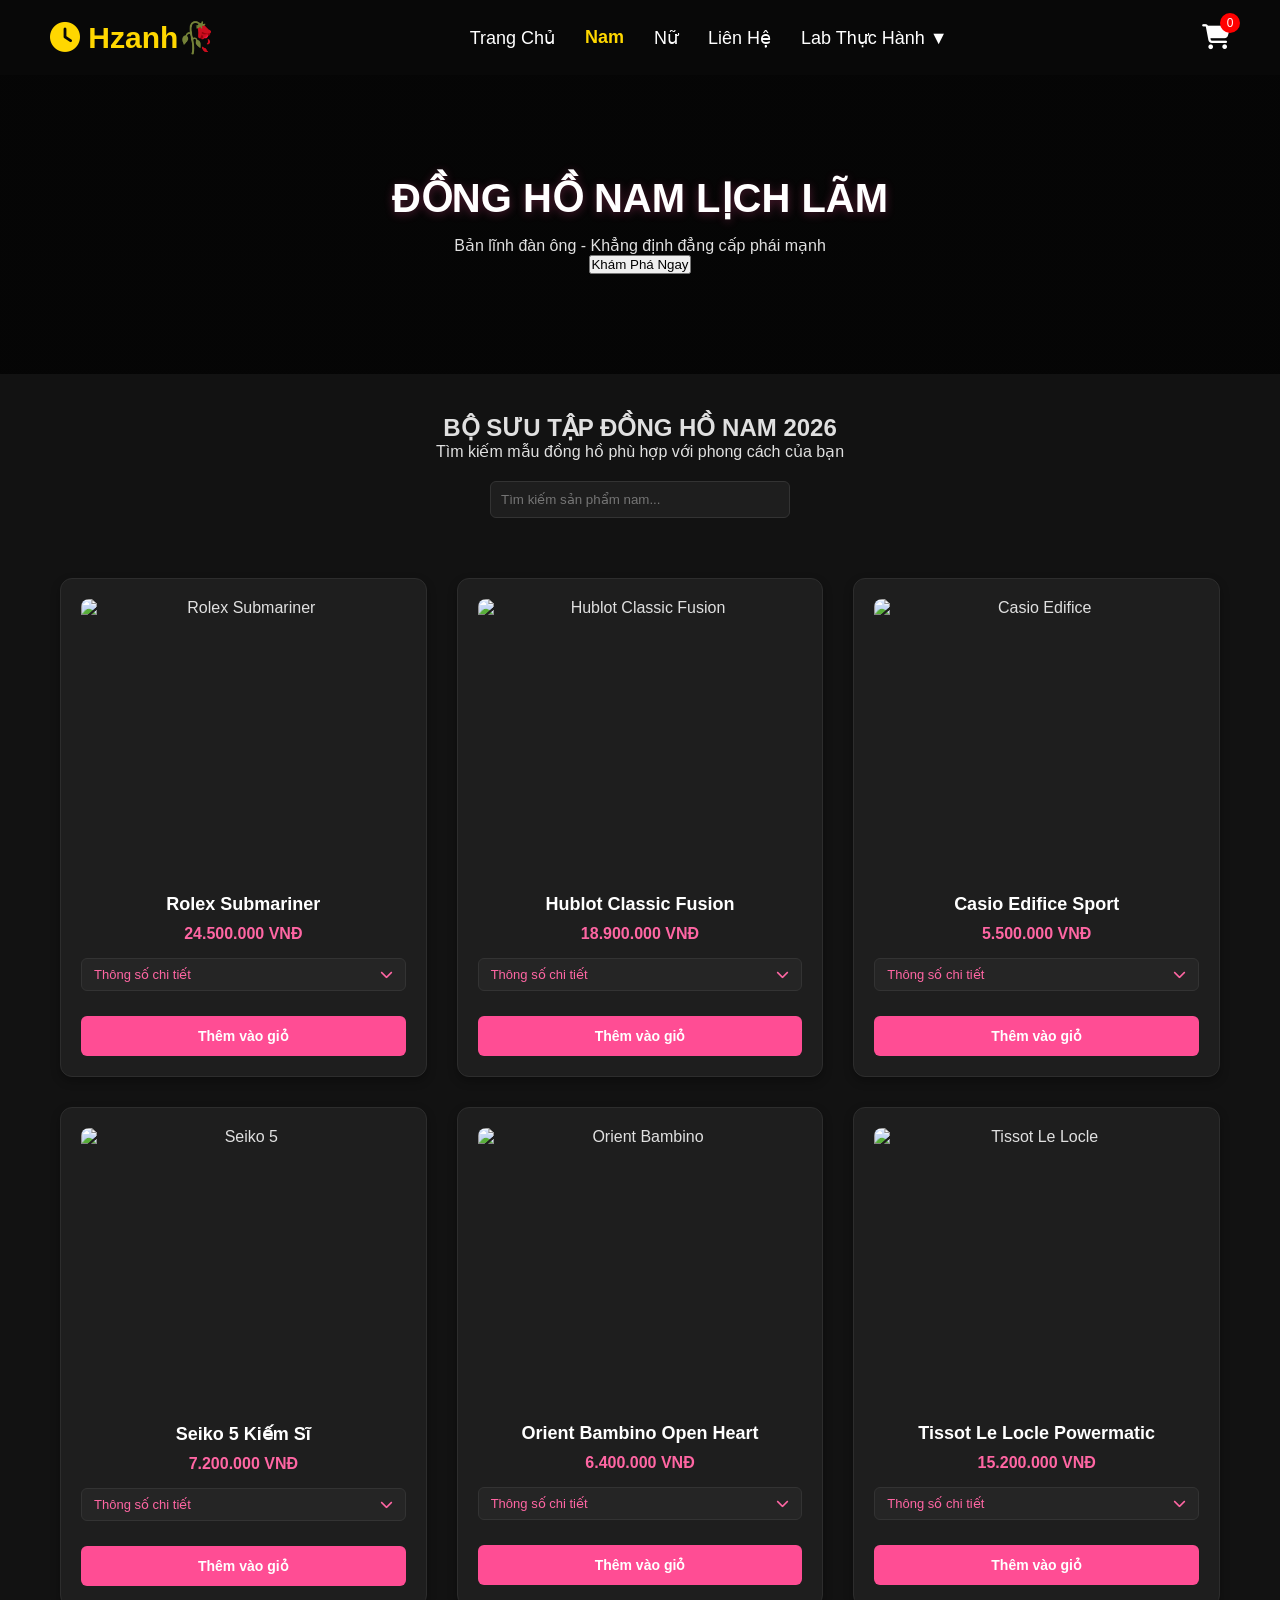
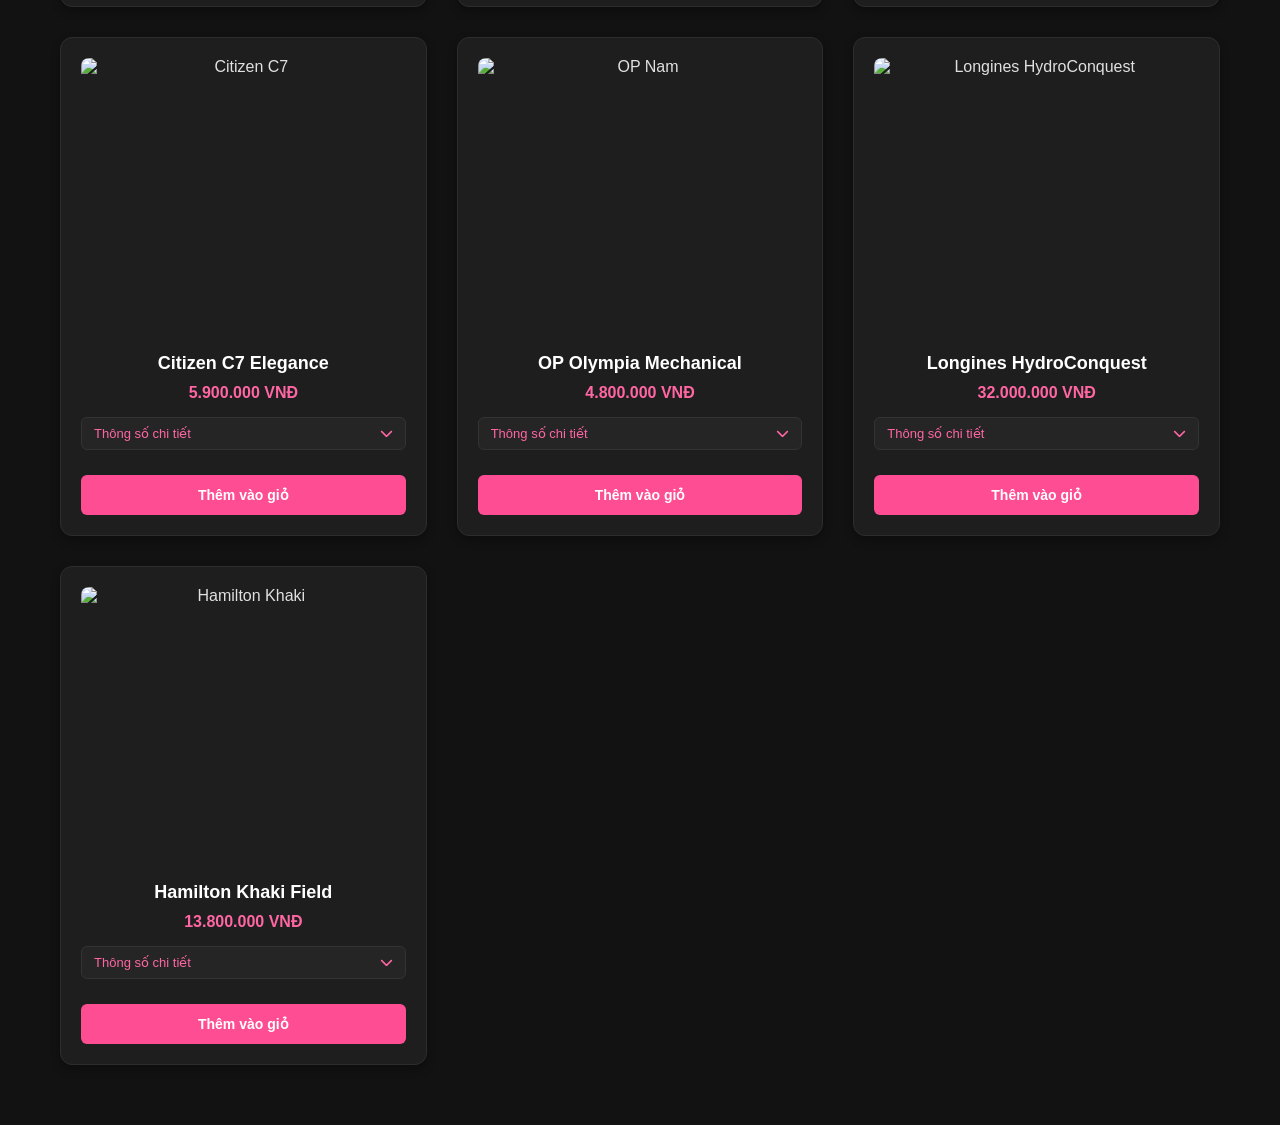
==== nam.html @ 160dbbc7 "Add files via upload" ====
<!DOCTYPE html>
<html lang="vi">

<head>
    <meta charset="UTF-8">
    <meta name="viewport" content="width=device-width, initial-scale=1.0">
    <title>Đồng Hồ Nam - Hzanh🥀</title>

    <link rel="stylesheet" href="style.css">
    <link rel="stylesheet" href="https://cdnjs.cloudflare.com/ajax/libs/font-awesome/6.5.1/css/all.min.css">
</head>

<body>

    <header>
        <div class="logo">
            <i class="fa-solid fa-clock"></i>
            Hzanh🥀
        </div>

        <nav>
            <a href="index.html">Trang Chủ</a>
            <a href="nam.html" style="color: gold; font-weight: bold;">Nam</a>
            <a href="nu.html">Nữ</a>
            <a href="#">Liên Hệ</a>

            <div class="dropdown">
                <a href="#">Lab Thực Hành ▼</a>
                <div class="dropdown-content">
                    <a href="#">Lab 1</a>
                    <a href="#">Lab 2</a>
                    <a href="#">Lab 3</a>
                    <a href="#">Lab 4</a>
                    <a href="#">Lab 5</a>
                </div>
            </div>
        </nav>

        <div class="cart">
            <i class="fa-solid fa-cart-shopping"></i>
            <span id="cart-count">0</span>
        </div>
    </header>

    <section class="banner" style="background-image: linear-gradient(rgba(0,0,0,0.7), rgba(0,0,0,0.7)), url('images/banner-nam.jpg') !important;">
        <div class="banner-content">
            <h1>ĐỒNG HỒ NAM LỊCH LÃM</h1>
            <p>Bản lĩnh đàn ông - Khẳng định đẳng cấp phái mạnh</p>
            <button id="buy-now">Khám Phá Ngay</button>
        </div>
    </section>

    <section class="sale" style="text-align: center; margin-top: 40px;">
        <h2>BỘ SƯU TẬP ĐỒNG HỒ NAM 2026</h2>
        <p>Tìm kiếm mẫu đồng hồ phù hợp với phong cách của bạn</p>
    </section>

    <section class="search-box" style="text-align: center; margin: 20px 0;">
        <input type="text" id="search" placeholder="Tìm kiếm sản phẩm nam..." style="padding: 10px; width: 300px; border-radius: 6px; border: 1px solid #333; background: #1e1e1e; color: #fff;">
    </section>

    <!-- Danh sách 10 sản phẩm đồng hồ nam với đầy đủ thông số cập nhật -->
    <section class="products" style="padding: 20px;">

        <!-- CARD 1 -->
        <div class="card">
            <img src="images/rolex-nam.jpg" alt="Rolex Submariner">
            <h3>Rolex Submariner</h3>
            <p class="price">24.500.000 VNĐ</p>
            <div class="toggle-specs-btn">
                Thông số chi tiết <i class="fa-solid fa-chevron-down"></i>
            </div>
            <div class="product-specs-dropdown">
                <p class="desc">Biểu tượng của sự mạnh mẽ, đẳng cấp và thể thao thượng lưu.</p>
                <ul>
                    <li><i class="fa-solid fa-circle-info"></i> <span>Bộ máy:</span> Automatic Thụy Sĩ (Calibre 3235)</li>
                    <li><i class="fa-solid fa-circle-info"></i> <span>Kích thước:</span> Thân mặt 41 mm - Dày 12.3 mm</li>
                    <li><i class="fa-solid fa-circle-info"></i> <span>Mặt kính:</span> Sapphire nguyên khối chống lóa</li>
                    <li><i class="fa-solid fa-circle-info"></i> <span>Chất liệu:</span> Thép siêu bền Oystersteel 904L</li>
                    <li><i class="fa-solid fa-circle-info"></i> <span>Trữ cót:</span> Tự động tích cót lên đến 70 giờ</li>
                    <li><i class="fa-solid fa-circle-info"></i> <span>Chống nước:</span> 30 ATM (Lặn sâu chuyên nghiệp)</li>
                </ul>
            </div>
            <button>Thêm vào giỏ</button>
        </div>

        <!-- CARD 2 -->
        <div class="card">
            <img src="images/hublot-nam.jpg" alt="Hublot Classic Fusion">
            <h3>Hublot Classic Fusion</h3>
            <p class="price">18.900.000 VNĐ</p>
            <div class="toggle-specs-btn">
                Thông số chi tiết <i class="fa-solid fa-chevron-down"></i>
            </div>
            <div class="product-specs-dropdown">
                <p class="desc">Sự hòa quyện hoàn hảo giữa nghệ thuật cổ điển và hiện đại.</p>
                <ul>
                    <li><i class="fa-solid fa-circle-info"></i> <span>Bộ máy:</span> HUB1110 Automatic (21 chân kính)</li>
                    <li><i class="fa-solid fa-circle-info"></i> <span>Kích thước:</span> Thân mặt 42 mm - Dày 10.4 mm</li>
                    <li><i class="fa-solid fa-circle-info"></i> <span>Mặt kính:</span> Kính Sapphire phủ lớp chống phản chiếu</li>
                    <li><i class="fa-solid fa-circle-info"></i> <span>Dây đeo:</span> Cao su tự nhiên lót da cá sấu</li>
                    <li><i class="fa-solid fa-circle-info"></i> <span>Trữ cót:</span> Năng lượng dự trữ đạt 42 giờ</li>
                    <li><i class="fa-solid fa-circle-info"></i> <span>Chống nước:</span> 5 ATM (Đi mưa, rửa tay nhẹ)</li>
                </ul>
            </div>
            <button>Thêm vào giỏ</button>
        </div>

        <!-- CARD 3 -->
        <div class="card">
            <img src="images/casio-nam.jpg" alt="Casio Edifice">
            <h3>Casio Edifice Sport</h3>
            <p class="price">5.500.000 VNĐ</p>
            <div class="toggle-specs-btn">
                Thông số chi tiết <i class="fa-solid fa-chevron-down"></i>
            </div>
            <div class="product-specs-dropdown">
                <p class="desc">Thiết kế góc cạnh thể thao lấy cảm hứng từ xe đua tốc độ.</p>
                <ul>
                    <li><i class="fa-solid fa-circle-info"></i> <span>Bộ máy:</span> Tough Solar (Pin năng lượng mặt trời)</li>
                    <li><i class="fa-solid fa-circle-info"></i> <span>Kích thước:</span> Thân mặt 43.5 mm - Dày 11.8 mm</li>
                    <li><i class="fa-solid fa-circle-info"></i> <span>Mặt kính:</span> Kính khoáng cường lực (Mineral Crystal)</li>
                    <li><i class="fa-solid fa-circle-info"></i> <span>Tính năng:</span> Kết nối Bluetooth, bấm giờ thể thao</li>
                    <li><i class="fa-solid fa-circle-info"></i> <span>Tuổi thọ pin:</span> 5 tháng sau khi sạc đầy (không tiếp xúc ánh sáng)</li>
                    <li><i class="fa-solid fa-circle-info"></i> <span>Chống nước:</span> 10 ATM (Bơi lội, tắm thoải mái)</li>
                </ul>
            </div>
            <button>Thêm vào giỏ</button>
        </div>

        <!-- CARD 4 -->
        <div class="card">
            <img src="images/seiko-nam.jpg" alt="Seiko 5">
            <h3>Seiko 5 Kiếm Sĩ</h3>
            <p class="price">7.200.000 VNĐ</p>
            <div class="toggle-specs-btn">
                Thông số chi tiết <i class="fa-solid fa-chevron-down"></i>
            </div>
            <div class="product-specs-dropdown">
                <p class="desc">Huyền thoại bền bỉ đến từ Nhật Bản, cá tính và bụi bặm.</p>
                <ul>
                    <li><i class="fa-solid fa-circle-info"></i> <span>Bộ máy:</span> Automatic Caliber 4R36 (24 chân kính)</li>
                    <li><i class="fa-solid fa-circle-info"></i> <span>Kích thước:</span> Thân mặt 42.5 mm - Dày 13.4 mm</li>
                    <li><i class="fa-solid fa-circle-info"></i> <span>Mặt kính:</span> Kính Hardlex độc quyền chống va đập tốt</li>
                    <li><i class="fa-solid fa-circle-info"></i> <span>Thiết kế:</span> Mặt đáy lộ cơ hoàn toàn, kim dạ quang siêu sáng</li>
                    <li><i class="fa-solid fa-circle-info"></i> <span>Trữ cót:</span> Khả năng trữ cót khoảng 41 giờ</li>
                    <li><i class="fa-solid fa-circle-info"></i> <span>Chống nước:</span> 10 ATM (Tắm rửa và đi bơi)</li>
                </ul>
            </div>
            <button>Thêm vào giỏ</button>
        </div>

        <!-- CARD 5 -->
        <div class="card">
            <img src="images/nam-4.jpg" alt="Orient Bambino">
            <h3>Orient Bambino Open Heart</h3>
            <p class="price">6.400.000 VNĐ</p>
            <div class="toggle-specs-btn">
                Thông số chi tiết <i class="fa-solid fa-chevron-down"></i>
            </div>
            <div class="product-specs-dropdown">
                <p class="desc">Kính cong vòm thanh lịch kết hợp ô lộ cơ Open Heart tinh tế.</p>
                <ul>
                    <li><i class="fa-solid fa-circle-info"></i> <span>Bộ máy:</span> In-house Automatic Nhật Bản (Cal.F6722)</li>
                    <li><i class="fa-solid fa-circle-info"></i> <span>Kích thước:</span> Thân mặt 40.5 mm - Dày 12 mm</li>
                    <li><i class="fa-solid fa-circle-info"></i> <span>Mặt kính:</span> Kính khoáng tinh thể cong lồi cổ điển</li>
                    <li><i class="fa-solid fa-circle-info"></i> <span>Chất liệu:</span> Dây da vân cá sấu, vỏ thép mạ PVD</li>
                    <li><i class="fa-solid fa-circle-info"></i> <span>Trữ cót:</span> Trữ năng lượng 40 giờ, có lên cót tay</li>
                    <li><i class="fa-solid fa-circle-info"></i> <span>Chống nước:</span> 3 ATM (Đi mưa lâm thâm, rửa tay)</li>
                </ul>
            </div>
            <button>Thêm vào giỏ</button>
        </div>

        <!-- CARD 6 -->
        <div class="card">
            <img src="images/nam-5.jpg" alt="Tissot Le Locle">
            <h3>Tissot Le Locle Powermatic</h3>
            <p class="price">15.200.000 VNĐ</p>
            <div class="toggle-specs-btn">
                Thông số chi tiết <i class="fa-solid fa-chevron-down"></i>
            </div>
            <div class="product-specs-dropdown">
                <p class="desc">Tuyệt tác mang đậm di sản cổ điển Thụy Sĩ với vân Guilloche nghệ thuật.</p>
                <ul>
                    <li><i class="fa-solid fa-circle-info"></i> <span>Bộ máy:</span> Powermatic 80.111 trứ danh</li>
                    <li><i class="fa-solid fa-circle-info"></i> <span>Kích thước:</span> Thân mặt 39.3 mm - Dày 9.8 mm</li>
                    <li><i class="fa-solid fa-circle-info"></i> <span>Mặt kính:</span> Tinh thể Sapphire chống trầy xước tuyệt đối</li>
                    <li><i class="fa-solid fa-circle-info"></i> <span>Chất liệu:</span> Thép không gỉ 316L đánh bóng sang trọng</li>
                    <li><i class="fa-solid fa-circle-info"></i> <span>Trữ cót:</span> Khả năng trữ cót vượt trội lên đến 80 giờ</li>
                    <li><i class="fa-solid fa-circle-info"></i> <span>Chống nước:</span> 3 ATM (Tiêu chuẩn rửa tay, đi mưa thông thường)</li>
                </ul>
            </div>
            <button>Thêm vào giỏ</button>
        </div>

        <!-- CARD 7 -->
        <div class="card">
            <img src="images/nam-6.jpg" alt="Citizen C7">
            <h3>Citizen C7 Elegance</h3>
            <p class="price">5.900.000 VNĐ</p>
            <div class="toggle-specs-btn">
                Thông số chi tiết <i class="fa-solid fa-chevron-down"></i>
            </div>
            <div class="product-specs-dropdown">
                <p class="desc">Tái hiện dòng sản phẩm Crystal Seven huyền thoại năm 1965 cá tính.</p>
                <ul>
                    <li><i class="fa-solid fa-circle-info"></i> <span>Bộ máy:</span> Caliber 8200 Automatic (21 chân kính)</li>
                    <li><i class="fa-solid fa-circle-info"></i> <span>Kích thước:</span> Thân mặt 40 mm - Dày 12.6 mm</li>
                    <li><i class="fa-solid fa-circle-info"></i> <span>Mặt kính:</span> Kính khoáng Mineral hình vòm</li>
                    <li><i class="fa-solid fa-circle-info"></i> <span>Thiết kế:</span> Ô lịch thứ độc đáo góc 12 giờ dưới dạng đa giác</li>
                    <li><i class="fa-solid fa-circle-info"></i> <span>Trữ cót:</span> Thời gian trữ năng lượng cơ học khoảng 40 giờ</li>
                    <li><i class="fa-solid fa-circle-info"></i> <span>Chống nước:</span> 5 ATM (An tâm đi mưa lớn, tắm bồn)</li>
                </ul>
            </div>
            <button>Thêm vào giỏ</button>
        </div>

        <!-- CARD 8 -->
        <div class="card">
            <img src="images/nam-7.jpg" alt="OP Nam">
            <h3>OP Olympia Mechanical</h3>
            <p class="price">4.800.000 VNĐ</p>
            <div class="toggle-specs-btn">
                Thông số chi tiết <i class="fa-solid fa-chevron-down"></i>
            </div>
            <div class="product-specs-dropdown">
                <p class="desc">Đồng hồ cơ phân khúc tầm trung cực bền bỉ, cấu hình vượt tầm giá.</p>
                <ul>
                    <li><i class="fa-solid fa-circle-info"></i> <span>Bộ máy:</span> Seiko NH35A Automatic bền bỉ và chính xác</li>
                    <li><i class="fa-solid fa-circle-info"></i> <span>Kích thước:</span> Thân mặt 40 mm - Dày 11.5 mm</li>
                    <li><i class="fa-solid fa-circle-info"></i> <span>Mặt kính:</span> Sapphire chống xước hoàn hảo</li>
                    <li><i class="fa-solid fa-circle-info"></i> <span>Chất liệu:</span> Kính lúp ô lịch ngày, khóa thông minh chống hằn dây</li>
                    <li><i class="fa-solid fa-circle-info"></i> <span>Trữ cót:</span> Tích cót tự động kết hợp cót tay 41 giờ</li>
                    <li><i class="fa-solid fa-circle-info"></i> <span>Chống nước:</span> 5 ATM (Đi mưa, tắm rửa sinh hoạt hàng ngày)</li>
                </ul>
            </div>
            <button>Thêm vào giỏ</button>
        </div>

        <!-- CARD 9 -->
        <div class="card">
            <img src="images/nam-8.jpg" alt="Longines HydroConquest">
            <h3>Longines HydroConquest</h3>
            <p class="price">32.000.000 VNĐ</p>
            <div class="toggle-specs-btn">
                Thông số chi tiết <i class="fa-solid fa-chevron-down"></i>
            </div>
            <div class="product-specs-dropdown">
                <p class="desc">Dòng đồng hồ lặn cao cấp mạnh mẽ đến từ thương hiệu cánh chim phượng hoàng.</p>
                <ul>
                    <li><i class="fa-solid fa-circle-info"></i> <span>Bộ máy:</span> Automatic L888 đỉnh cao (Độc quyền Longines)</li>
                    <li><i class="fa-solid fa-circle-info"></i> <span>Kích thước:</span> Thân mặt 41 mm - Dày 11.9 mm</li>
                    <li><i class="fa-solid fa-circle-info"></i> <span>Mặt kính:</span> Sapphire phủ chống lóa nhiều lớp mặt trong</li>
                    <li><i class="fa-solid fa-circle-info"></i> <span>Vành Bezel:</span> Vòng xoay làm bằng gốm Ceramic chống trầy</li>
                    <li><i class="fa-solid fa-circle-info"></i> <span>Trữ cót:</span> Thời gian trữ năng lượng cực cao lên đến 72 giờ</li>
                    <li><i class="fa-solid fa-circle-info"></i> <span>Chống nước:</span> 30 ATM (Chịu áp suất nước cao, lặn biển thoải mái)</li>
                </ul>
            </div>
            <button>Thêm vào giỏ</button>
        </div>

        <!-- CARD 10 -->
        <div class="card">
            <img src="images/nam-9.jpg" alt="Hamilton Khaki">
            <h3>Hamilton Khaki Field</h3>
            <p class="price">13.800.000 VNĐ</p>
            <div class="toggle-specs-btn">
                Thông số chi tiết <i class="fa-solid fa-chevron-down"></i>
            </div>
            <div class="product-specs-dropdown">
                <p class="desc">Phong cách phi công quân đội bụi bặm, bền bỉ và đậm chất nam tính phượt thủ.</p>
                <ul>
                    <li><i class="fa-solid fa-circle-info"></i> <span>Bộ máy:</span> H-10 Automatic Thụy Sĩ vô cùng bền bỉ</li>
                    <li><i class="fa-solid fa-circle-info"></i> <span>Kích thước:</span> Thân mặt 38 mm - Dày 9.5 mm</li>
                    <li><i class="fa-solid fa-circle-info"></i> <span>Mặt kính:</span> Kính Sapphire nguyên khối dạng phẳng</li>
                    <li><i class="fa-solid fa-circle-info"></i> <span>Dây đeo:</span> Vải Canvas dù quân đội lót da cao cấp</li>
                    <li><i class="fa-solid fa-circle-info"></i> <span>Trữ cót:</span> Khả năng trữ năng lượng duy trì đến 80 giờ liên tục</li>
                    <li><i class="fa-solid fa-circle-info"></i> <span>Chống nước:</span> 10 ATM (Phù hợp hoạt động ngoài trời, bơi lội)</li>
                </ul>
            </div>
            <button>Thêm vào giỏ</button>
        </div>

    </section>

</body>
</html>
---- style.css ----
/* ==========================================================================
   1. CẤU HÌNH CHUNG & RESET MẶC ĐỊNH
   ========================================================================== */
* {
    margin: 0;
    padding: 0;
    box-sizing: border-box;
    font-family: Arial, sans-serif;
}

body {
    background-color: #121212; /* Màu đen xám, dịu mắt không bị chói */
    color: #e0e0e0;           /* Chữ màu trắng xám nhẹ */
}

/* ==========================================================================
   2. HEADER & THANH ĐIỀU HƯỚNG (MENU)
   ========================================================================== */
header {
    background-color: #080808 !important; /* Đen tuyền cực sang */
    padding: 20px 50px;
    display: flex;
    justify-content: space-between;
    align-items: center;
    position: sticky;
    top: 0;
    z-index: 1000;
}

.logo {
    color: gold;
    font-size: 30px;
    font-weight: bold;
}

nav {
    display: flex;
    gap: 30px;
    align-items: center;
}

nav a {
    color: white;
    text-decoration: none;
    font-size: 18px;
    transition: color 0.3s ease;
}

nav a:hover {
    color: gold;
}

/* MENU DROPDOWN (LAB THỰC HÀNH) */
.dropdown {
    position: relative;
}

.dropdown-content {
    display: none;
    position: absolute;
    top: 30px;
    background: white;
    min-width: 180px;
    border-radius: 8px;
    overflow: hidden;
    box-shadow: 0 4px 10px rgba(0,0,0,0.3);
}

.dropdown-content a {
    display: block;
    color: black;
    padding: 12px;
    border-bottom: 1px solid #ddd;
}

.dropdown-content a:hover {
    background: #eee;
}

.dropdown:hover .dropdown-content {
    display: block;
}

/* GIỎ HÀNG (CART) */
.cart {
    color: white;
    font-size: 25px;
    position: relative;
}

#cart-count {
    position: absolute;
    top: -10px;
    right: -10px;
    background: red;
    color: white;
    border-radius: 50%;
    width: 20px;
    height: 20px;
    display: flex;
    justify-content: center;
    align-items: center;
    font-size: 12px;
}

/* ==========================================================================
   3. BANNER & KHU VỰC SIÊU SALE
   ========================================================================== */
.banner {
    background-image: linear-gradient(rgba(0,0,0,0.7), rgba(0,0,0,0.7)), url('images/banner-nu.jpg') !important;
    background-size: cover;
    background-position: center;
    padding: 100px 20px;
    text-align: center;
}

.banner-content h1 {
    color: #fff;
    font-size: 40px;
    margin-bottom: 15px;
    text-shadow: 0 2px 10px rgba(255, 77, 148, 0.3);
}

/* ==========================================================================
   4. CẤU TRÚC LƯỚI & CARD SẢN PHẨM (PRODUCTS)
   ========================================================================== */
.products {
    display: grid;
    grid-template-columns: repeat(auto-fit, minmax(280px, 1fr)); /* Chia cột tự động đều tăm tắp */
    gap: 30px;
    max-width: 1200px;
    margin: 40px auto;
    padding: 0 20px;
}

/* Khung bọc từng sản phẩm */
.card {
    background-color: #1e1e1e; /* Nền card màu xám tối */
    border: 1px solid #2d2d2d; /* Viền mờ phân cách */
    border-radius: 12px;
    padding: 20px;
    text-align: center;
    overflow: hidden;
    transition: all 0.4s cubic-bezier(0.165, 0.84, 0.44, 1);
    box-shadow: 0 4px 10px rgba(0, 0, 0, 0.3);
}

/* Hiệu ứng khi RE CHUỘT vào Card */
.card:hover {
    transform: translateY(-8px); 
    background-color: #252525; /* Sáng lên một chút */
    border-color: #ff4d94;     /* Viền đổi sang màu hồng nổi bật */
    box-shadow: 0 15px 30px rgba(255, 77, 148, 0.15); /* Đổ bóng phát sáng mờ */
}

/* Khống chế kích thước ảnh đồng hồ đứng vuông vắn */
.card img {
    width: 100%;
    height: 280px;         /* Ép chiều cao cố định tránh ảnh to đè chữ */
    object-fit: cover;     /* Giữ tỷ lệ ảnh, tự động cắt viền thừa không lo dẹt */
    border-radius: 8px;
    display: block;
    margin-bottom: 15px;
    transition: transform 0.5s ease;
}

.card:hover img {
    transform: scale(1.05); /* Phóng to nhẹ hình ảnh khi hover card */
}

.card h3 {
    color: #ffffff;
    font-size: 18px;
    margin-bottom: 10px;
}

/* Màu giá tiền nổi bật */
.card .price {
    color: #ff66a3; /* Hồng sáng */
    font-weight: bold;
    font-size: 16px;
    margin-bottom: 15px;
}

/* Nút bấm Thêm vào giỏ hàng */
.card button {
    background-color: #ff4d94; /* Màu hồng nổi bật */
    color: #ffffff;
    border: none;
    padding: 12px 20px;
    cursor: pointer;
    border-radius: 6px;
    width: 100%;
    font-weight: bold;
    font-size: 14px;
    margin-top: 15px;
    transition: all 0.3s ease;
}

.card button:hover {
    background-color: #ffffff; 
    color: #ff4d94;
    box-shadow: 0 0 15px rgba(255, 77, 148, 0.4);
}

/* ==========================================================================
   5. BỔ SUNG: HIỆU ỨNG ẤN VÔ HIỆN THÔNG SỐ (ACCORDION TOGGLE)
   ========================================================================== */

/* Nút bấm mở rộng (Mũi tên) */
.toggle-specs-btn {
    background: #252525;
    color: #ff66a3;
    padding: 8px 12px;
    border-radius: 6px;
    font-size: 13px;
    cursor: pointer;
    margin: 10px 0;
    display: flex;
    justify-content: space-between; /* Đẩy chữ sang trái, mũi tên sang phải */
    align-items: center;
    border: 1px solid #333;
    transition: all 0.3s ease;
}

.toggle-specs-btn:hover {
    background: #333;
    border-color: #ff4d94;
}

/* Icon mũi tên mặc định hướng xuống */
.toggle-specs-btn i {
    transition: transform 0.3s ease;
}

/* Khối thông số chi tiết (Mặc định ẩn kín đi) */
.product-specs-dropdown {
    max-height: 0;
    overflow: hidden;
    text-align: left;
    font-size: 13px;
    transition: max-height 0.3s ease-out; /* Tạo chuyển động mượt khi xổ xuống */
}

/* Trạng thái KÍCH HOẠT khi ấn mở (Được JS thêm class .active) */
.product-specs-dropdown.active {
    max-height: 250px; /* Cho phép mở rộng chiều cao tối đa */
    margin-top: 12px;
    border-top: 1px dashed #3a3a3a; /* Đường kẻ mờ ngăn cách */
    padding-top: 12px;
}

/* Xoay ngược mũi tên lên trên khi đang hiển thị */
.toggle-specs-btn.active i {
    transform: rotate(180deg);
    color: #ff4d94;
}

/* Định dạng danh sách thông số bên trong */
.product-specs-dropdown .desc {
    color: #b3b3b3;
    font-style: italic;
    margin-bottom: 8px;
    line-height: 1.4;
}

.product-specs-dropdown ul {
    list-style: none;
}

.product-specs-dropdown ul li {
    color: #e0e0e0;
    margin-bottom: 6px;
    display: flex;
    align-items: center;
}

.product-specs-dropdown ul li i {
    color: #ff4d94;
    font-size: 9px;
    margin-right: 8px;
}

.product-specs-dropdown ul li span {
    font-weight: 600;
    color: #ff66a3;
    margin-right: 5px;
}

/* Nhãn New / Sale (Nếu có dùng) */
.badge-sale {
    background: #ff4d94;
    color: #fff;
    box-shadow: 0 0 8px rgba(255, 77, 148, 0.5);
}

/* ==========================================================================
   6. FOOTER (CHÂN TRANG)
   ========================================================================== */
footer {
    background-color: #080808 !important;
    padding: 30px 20px;
    text-align: center;
    margin-top: 50px;
    border-top: 1px solid #1e1e1e;
}

footer h3 {
    color: gold;
    margin-bottom: 10px;
}

footer p {
    font-size: 14px;
    color: #888;
    margin-bottom: 5px;
}
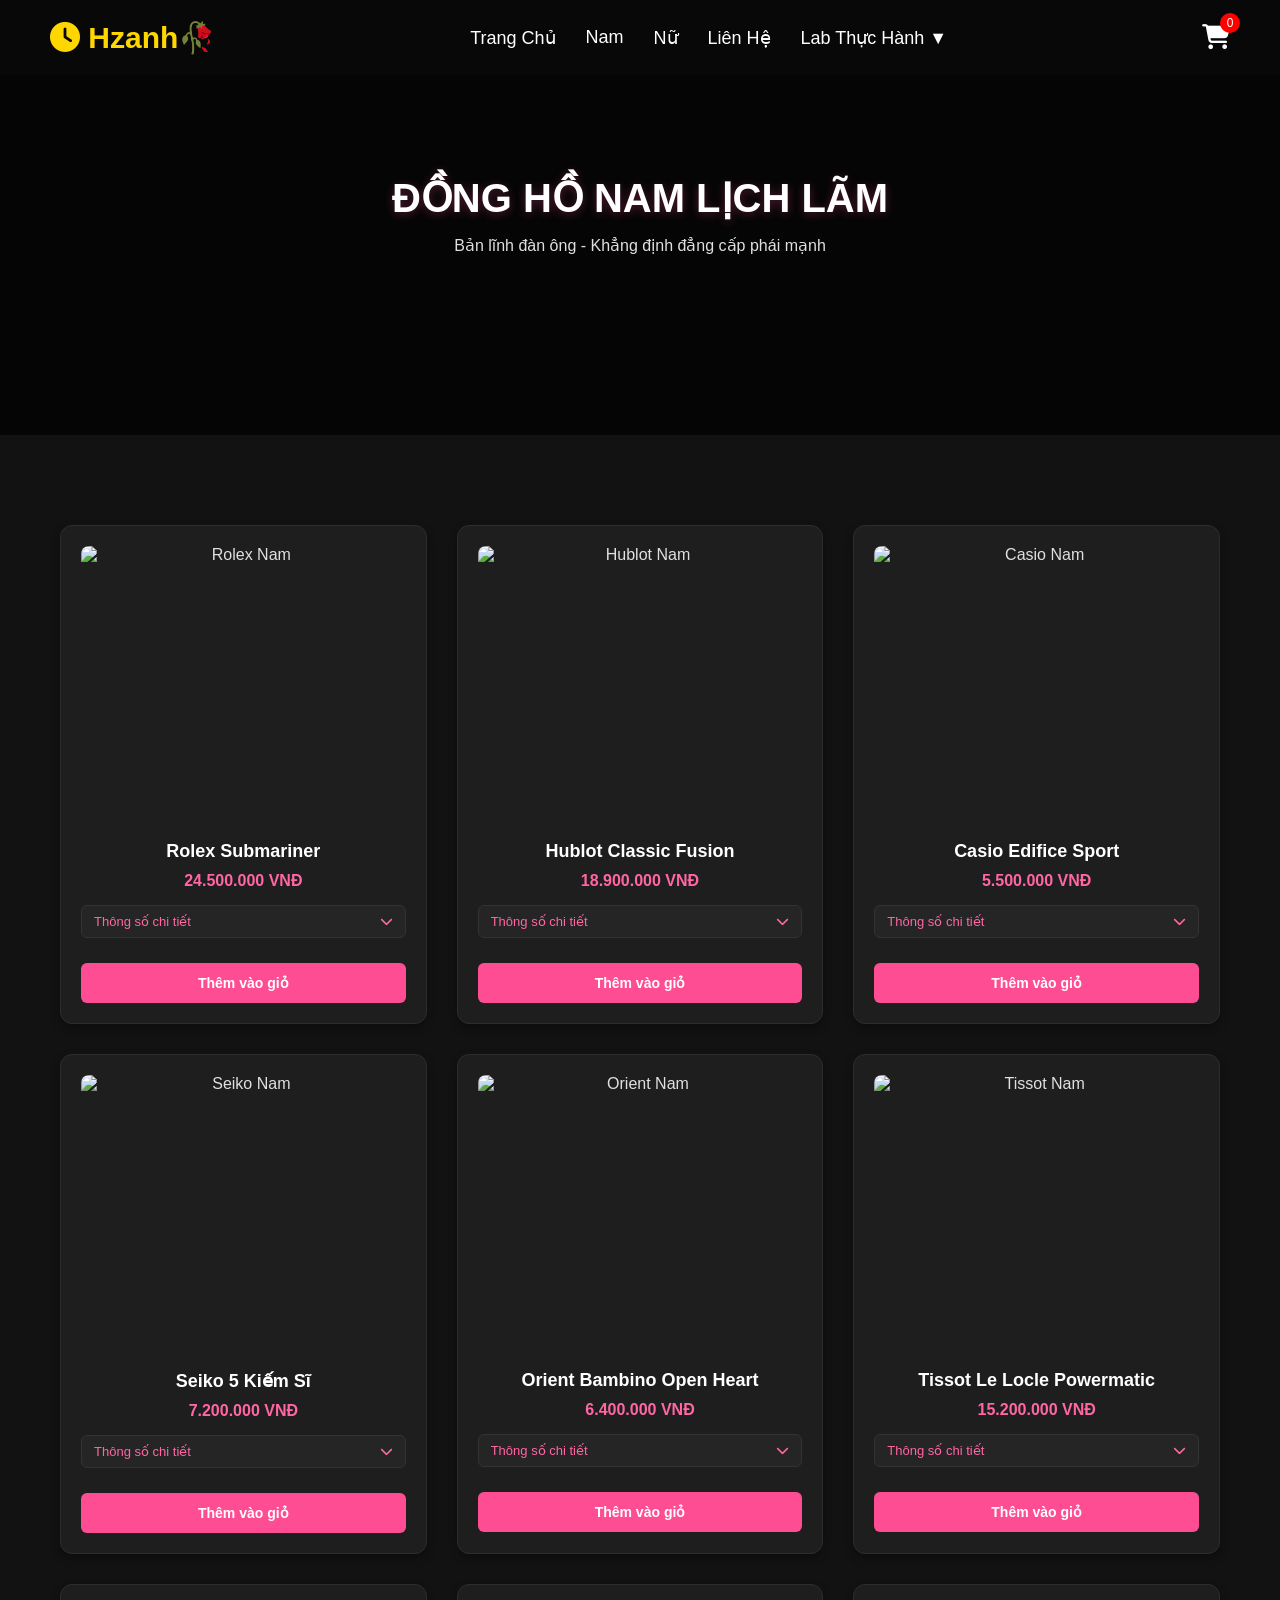
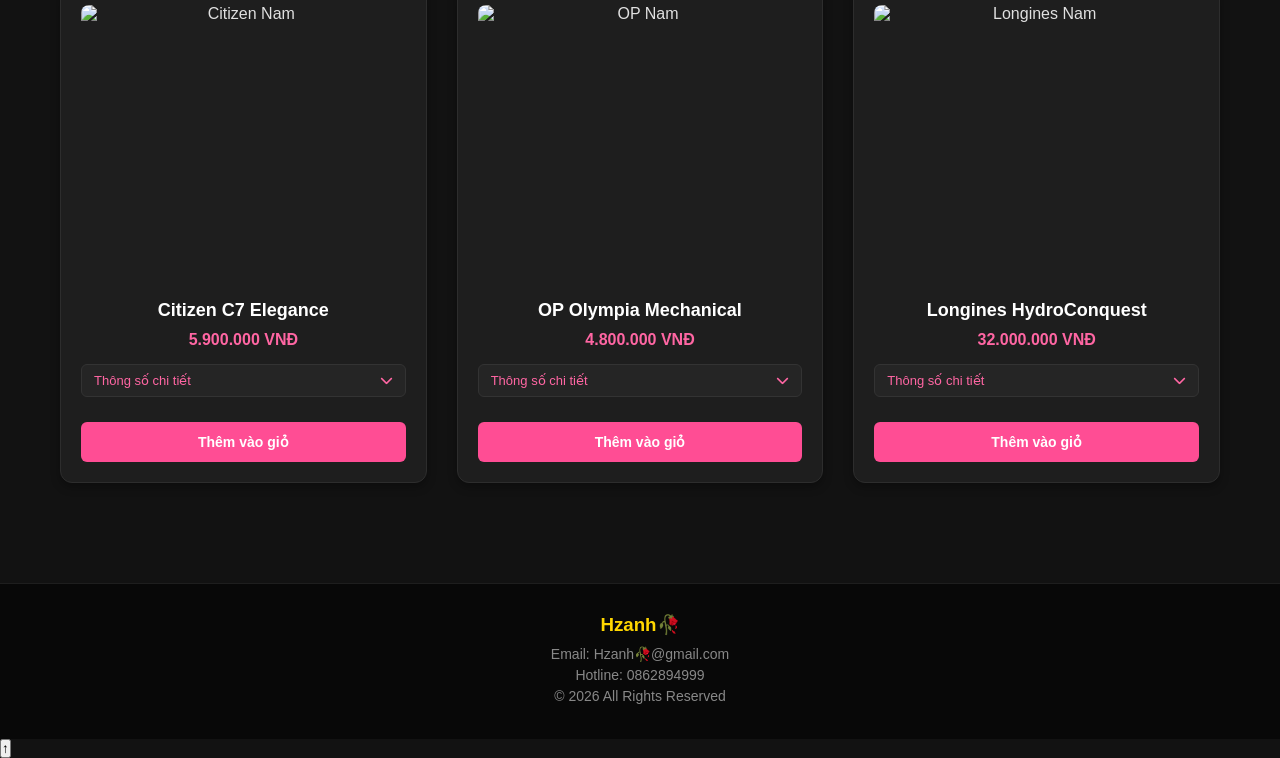
==== commit d5cf15d8: "Add files via upload" ====
--- a/nam.html
+++ b/nam.html
@@ -19,10 +19,10 @@
         </div>
 
         <nav>
-            <a href="index.html">Trang Chủ</a>
-            <a href="nam.html" style="color: gold; font-weight: bold;">Nam</a>
+             <a href="index.html">Trang Chủ</a>
+               <a href="nam.html">Nam</a>
             <a href="nu.html">Nữ</a>
-            <a href="#">Liên Hệ</a>
+              <a href="lienhe.html">Liên Hệ</a>
 
             <div class="dropdown">
                 <a href="#">Lab Thực Hành ▼</a>
@@ -42,29 +42,18 @@
         </div>
     </header>
 
-    <section class="banner" style="background-image: linear-gradient(rgba(0,0,0,0.7), rgba(0,0,0,0.7)), url('images/banner-nam.jpg') !important;">
+    <section class="banner" style="background-image: linear-gradient(rgba(0,0,0,0.5), rgba(0,0,0,0.5)), url('images/banner-nam.jpg'); min-height: 40vh;">
         <div class="banner-content">
             <h1>ĐỒNG HỒ NAM LỊCH LÃM</h1>
             <p>Bản lĩnh đàn ông - Khẳng định đẳng cấp phái mạnh</p>
-            <button id="buy-now">Khám Phá Ngay</button>
         </div>
     </section>
 
-    <section class="sale" style="text-align: center; margin-top: 40px;">
-        <h2>BỘ SƯU TẬP ĐỒNG HỒ NAM 2026</h2>
-        <p>Tìm kiếm mẫu đồng hồ phù hợp với phong cách của bạn</p>
-    </section>
-
-    <section class="search-box" style="text-align: center; margin: 20px 0;">
-        <input type="text" id="search" placeholder="Tìm kiếm sản phẩm nam..." style="padding: 10px; width: 300px; border-radius: 6px; border: 1px solid #333; background: #1e1e1e; color: #fff;">
-    </section>
-
-    <!-- Danh sách 10 sản phẩm đồng hồ nam với đầy đủ thông số cập nhật -->
-    <section class="products" style="padding: 20px;">
-
+    <section class="products" style="padding: 50px 20px;">
+        
         <!-- CARD 1 -->
         <div class="card">
-            <img src="images/rolex-nam.jpg" alt="Rolex Submariner">
+            <img src="images/rolex-nam.jpg" alt="Rolex Nam">
             <h3>Rolex Submariner</h3>
             <p class="price">24.500.000 VNĐ</p>
             <div class="toggle-specs-btn">
@@ -73,12 +62,10 @@
             <div class="product-specs-dropdown">
                 <p class="desc">Biểu tượng của sự mạnh mẽ, đẳng cấp và thể thao thượng lưu.</p>
                 <ul>
-                    <li><i class="fa-solid fa-circle-info"></i> <span>Bộ máy:</span> Automatic Thụy Sĩ (Calibre 3235)</li>
-                    <li><i class="fa-solid fa-circle-info"></i> <span>Kích thước:</span> Thân mặt 41 mm - Dày 12.3 mm</li>
-                    <li><i class="fa-solid fa-circle-info"></i> <span>Mặt kính:</span> Sapphire nguyên khối chống lóa</li>
-                    <li><i class="fa-solid fa-circle-info"></i> <span>Chất liệu:</span> Thép siêu bền Oystersteel 904L</li>
-                    <li><i class="fa-solid fa-circle-info"></i> <span>Trữ cót:</span> Tự động tích cót lên đến 70 giờ</li>
-                    <li><i class="fa-solid fa-circle-info"></i> <span>Chống nước:</span> 30 ATM (Lặn sâu chuyên nghiệp)</li>
+                    <li><i class="fa-solid fa-circle-info"></i> <span>Bộ máy:</span> Automatic Thụy Sĩ</li>
+                    <li><i class="fa-solid fa-circle-info"></i> <span>Kích thước:</span> 41 mm</li>
+                    <li><i class="fa-solid fa-circle-info"></i> <span>Chất liệu:</span> Thép không gỉ Oystersteel</li>
+                    <li><i class="fa-solid fa-circle-info"></i> <span>Chống nước:</span> 30 ATM</li>
                 </ul>
             </div>
             <button>Thêm vào giỏ</button>
@@ -86,7 +73,7 @@
 
         <!-- CARD 2 -->
         <div class="card">
-            <img src="images/hublot-nam.jpg" alt="Hublot Classic Fusion">
+            <img src="images/hublot-nam.jpg" alt="Hublot Nam">
             <h3>Hublot Classic Fusion</h3>
             <p class="price">18.900.000 VNĐ</p>
             <div class="toggle-specs-btn">
@@ -95,12 +82,10 @@
             <div class="product-specs-dropdown">
                 <p class="desc">Sự hòa quyện hoàn hảo giữa nghệ thuật cổ điển và hiện đại.</p>
                 <ul>
-                    <li><i class="fa-solid fa-circle-info"></i> <span>Bộ máy:</span> HUB1110 Automatic (21 chân kính)</li>
-                    <li><i class="fa-solid fa-circle-info"></i> <span>Kích thước:</span> Thân mặt 42 mm - Dày 10.4 mm</li>
-                    <li><i class="fa-solid fa-circle-info"></i> <span>Mặt kính:</span> Kính Sapphire phủ lớp chống phản chiếu</li>
-                    <li><i class="fa-solid fa-circle-info"></i> <span>Dây đeo:</span> Cao su tự nhiên lót da cá sấu</li>
-                    <li><i class="fa-solid fa-circle-info"></i> <span>Trữ cót:</span> Năng lượng dự trữ đạt 42 giờ</li>
-                    <li><i class="fa-solid fa-circle-info"></i> <span>Chống nước:</span> 5 ATM (Đi mưa, rửa tay nhẹ)</li>
+                    <li><i class="fa-solid fa-circle-info"></i> <span>Bộ máy:</span> Automatic Thụy Sĩ</li>
+                    <li><i class="fa-solid fa-circle-info"></i> <span>Kích thước:</span> 42 mm</li>
+                    <li><i class="fa-solid fa-circle-info"></i> <span>Dây đeo:</span> Cao su lót da cá sấu</li>
+                    <li><i class="fa-solid fa-circle-info"></i> <span>Chống nước:</span> 5 ATM</li>
                 </ul>
             </div>
             <button>Thêm vào giỏ</button>
@@ -108,7 +93,7 @@
 
         <!-- CARD 3 -->
         <div class="card">
-            <img src="images/casio-nam.jpg" alt="Casio Edifice">
+            <img src="images/casio-nam.jpg" alt="Casio Nam">
             <h3>Casio Edifice Sport</h3>
             <p class="price">5.500.000 VNĐ</p>
             <div class="toggle-specs-btn">
@@ -117,12 +102,10 @@
             <div class="product-specs-dropdown">
                 <p class="desc">Thiết kế góc cạnh thể thao lấy cảm hứng từ xe đua tốc độ.</p>
                 <ul>
-                    <li><i class="fa-solid fa-circle-info"></i> <span>Bộ máy:</span> Tough Solar (Pin năng lượng mặt trời)</li>
-                    <li><i class="fa-solid fa-circle-info"></i> <span>Kích thước:</span> Thân mặt 43.5 mm - Dày 11.8 mm</li>
-                    <li><i class="fa-solid fa-circle-info"></i> <span>Mặt kính:</span> Kính khoáng cường lực (Mineral Crystal)</li>
-                    <li><i class="fa-solid fa-circle-info"></i> <span>Tính năng:</span> Kết nối Bluetooth, bấm giờ thể thao</li>
-                    <li><i class="fa-solid fa-circle-info"></i> <span>Tuổi thọ pin:</span> 5 tháng sau khi sạc đầy (không tiếp xúc ánh sáng)</li>
-                    <li><i class="fa-solid fa-circle-info"></i> <span>Chống nước:</span> 10 ATM (Bơi lội, tắm thoải mái)</li>
+                    <li><i class="fa-solid fa-circle-info"></i> <span>Bộ máy:</span> Tough Solar</li>
+                    <li><i class="fa-solid fa-circle-info"></i> <span>Kích thước:</span> 43.5 mm</li>
+                    <li><i class="fa-solid fa-circle-info"></i> <span>Tính năng:</span> Kết nối Bluetooth</li>
+                    <li><i class="fa-solid fa-circle-info"></i> <span>Chống nước:</span> 10 ATM</li>
                 </ul>
             </div>
             <button>Thêm vào giỏ</button>
@@ -130,7 +113,7 @@
 
         <!-- CARD 4 -->
         <div class="card">
-            <img src="images/seiko-nam.jpg" alt="Seiko 5">
+            <img src="images/seiko-nam.jpg" alt="Seiko Nam">
             <h3>Seiko 5 Kiếm Sĩ</h3>
             <p class="price">7.200.000 VNĐ</p>
             <div class="toggle-specs-btn">
@@ -139,12 +122,10 @@
             <div class="product-specs-dropdown">
                 <p class="desc">Huyền thoại bền bỉ đến từ Nhật Bản, cá tính và bụi bặm.</p>
                 <ul>
-                    <li><i class="fa-solid fa-circle-info"></i> <span>Bộ máy:</span> Automatic Caliber 4R36 (24 chân kính)</li>
-                    <li><i class="fa-solid fa-circle-info"></i> <span>Kích thước:</span> Thân mặt 42.5 mm - Dày 13.4 mm</li>
-                    <li><i class="fa-solid fa-circle-info"></i> <span>Mặt kính:</span> Kính Hardlex độc quyền chống va đập tốt</li>
-                    <li><i class="fa-solid fa-circle-info"></i> <span>Thiết kế:</span> Mặt đáy lộ cơ hoàn toàn, kim dạ quang siêu sáng</li>
-                    <li><i class="fa-solid fa-circle-info"></i> <span>Trữ cót:</span> Khả năng trữ cót khoảng 41 giờ</li>
-                    <li><i class="fa-solid fa-circle-info"></i> <span>Chống nước:</span> 10 ATM (Tắm rửa và đi bơi)</li>
+                    <li><i class="fa-solid fa-circle-info"></i> <span>Bộ máy:</span> Automatic Caliber 4R36</li>
+                    <li><i class="fa-solid fa-circle-info"></i> <span>Kích thước:</span> 42.5 mm</li>
+                    <li><i class="fa-solid fa-circle-info"></i> <span>Kính:</span> Hardlex độc quyền</li>
+                    <li><i class="fa-solid fa-circle-info"></i> <span>Chống nước:</span> 10 ATM</li>
                 </ul>
             </div>
             <button>Thêm vào giỏ</button>
@@ -152,21 +133,19 @@
 
         <!-- CARD 5 -->
         <div class="card">
-            <img src="images/nam-4.jpg" alt="Orient Bambino">
+            <img src="images/nam-4.jpg" alt="Orient Nam">
             <h3>Orient Bambino Open Heart</h3>
             <p class="price">6.400.000 VNĐ</p>
             <div class="toggle-specs-btn">
                 Thông số chi tiết <i class="fa-solid fa-chevron-down"></i>
             </div>
             <div class="product-specs-dropdown">
-                <p class="desc">Kính cong vòm thanh lịch kết hợp ô lộ cơ Open Heart tinh tế.</p>
-                <ul>
-                    <li><i class="fa-solid fa-circle-info"></i> <span>Bộ máy:</span> In-house Automatic Nhật Bản (Cal.F6722)</li>
-                    <li><i class="fa-solid fa-circle-info"></i> <span>Kích thước:</span> Thân mặt 40.5 mm - Dày 12 mm</li>
-                    <li><i class="fa-solid fa-circle-info"></i> <span>Mặt kính:</span> Kính khoáng tinh thể cong lồi cổ điển</li>
-                    <li><i class="fa-solid fa-circle-info"></i> <span>Chất liệu:</span> Dây da vân cá sấu, vỏ thép mạ PVD</li>
-                    <li><i class="fa-solid fa-circle-info"></i> <span>Trữ cót:</span> Trữ năng lượng 40 giờ, có lên cót tay</li>
-                    <li><i class="fa-solid fa-circle-info"></i> <span>Chống nước:</span> 3 ATM (Đi mưa lâm thâm, rửa tay)</li>
+                <p class="desc">Kính cong vòm cổ điển kết hợp ô lộ cơ Open Heart.</p>
+                <ul>
+                    <li><i class="fa-solid fa-circle-info"></i> <span>Bộ máy:</span> Automatic Nhật Bản</li>
+                    <li><i class="fa-solid fa-circle-info"></i> <span>Kích thước:</span> 40.5 mm</li>
+                    <li><i class="fa-solid fa-circle-info"></i> <span>Mặt số:</span> Kính khoáng cong</li>
+                    <li><i class="fa-solid fa-circle-info"></i> <span>Chống nước:</span> 3 ATM</li>
                 </ul>
             </div>
             <button>Thêm vào giỏ</button>
@@ -174,21 +153,19 @@
 
         <!-- CARD 6 -->
         <div class="card">
-            <img src="images/nam-5.jpg" alt="Tissot Le Locle">
+            <img src="images/nam-5.jpg" alt="Tissot Nam">
             <h3>Tissot Le Locle Powermatic</h3>
             <p class="price">15.200.000 VNĐ</p>
             <div class="toggle-specs-btn">
                 Thông số chi tiết <i class="fa-solid fa-chevron-down"></i>
             </div>
             <div class="product-specs-dropdown">
-                <p class="desc">Tuyệt tác mang đậm di sản cổ điển Thụy Sĩ với vân Guilloche nghệ thuật.</p>
-                <ul>
-                    <li><i class="fa-solid fa-circle-info"></i> <span>Bộ máy:</span> Powermatic 80.111 trứ danh</li>
-                    <li><i class="fa-solid fa-circle-info"></i> <span>Kích thước:</span> Thân mặt 39.3 mm - Dày 9.8 mm</li>
-                    <li><i class="fa-solid fa-circle-info"></i> <span>Mặt kính:</span> Tinh thể Sapphire chống trầy xước tuyệt đối</li>
-                    <li><i class="fa-solid fa-circle-info"></i> <span>Chất liệu:</span> Thép không gỉ 316L đánh bóng sang trọng</li>
-                    <li><i class="fa-solid fa-circle-info"></i> <span>Trữ cót:</span> Khả năng trữ cót vượt trội lên đến 80 giờ</li>
-                    <li><i class="fa-solid fa-circle-info"></i> <span>Chống nước:</span> 3 ATM (Tiêu chuẩn rửa tay, đi mưa thông thường)</li>
+                <p class="desc">Tuyệt tác di sản Thụy Sĩ với họa tiết vân Guilloche.</p>
+                <ul>
+                    <li><i class="fa-solid fa-circle-info"></i> <span>Bộ máy:</span> Powermatic 80</li>
+                    <li><i class="fa-solid fa-circle-info"></i> <span>Kích thước:</span> 39.3 mm</li>
+                    <li><i class="fa-solid fa-circle-info"></i> <span>Mặt kính:</span> Kính Sapphire</li>
+                    <li><i class="fa-solid fa-circle-info"></i> <span>Chống nước:</span> 3 ATM</li>
                 </ul>
             </div>
             <button>Thêm vào giỏ</button>
@@ -196,21 +173,19 @@
 
         <!-- CARD 7 -->
         <div class="card">
-            <img src="images/nam-6.jpg" alt="Citizen C7">
+            <img src="images/nam-6.jpg" alt="Citizen Nam">
             <h3>Citizen C7 Elegance</h3>
             <p class="price">5.900.000 VNĐ</p>
             <div class="toggle-specs-btn">
                 Thông số chi tiết <i class="fa-solid fa-chevron-down"></i>
             </div>
             <div class="product-specs-dropdown">
-                <p class="desc">Tái hiện dòng sản phẩm Crystal Seven huyền thoại năm 1965 cá tính.</p>
-                <ul>
-                    <li><i class="fa-solid fa-circle-info"></i> <span>Bộ máy:</span> Caliber 8200 Automatic (21 chân kính)</li>
-                    <li><i class="fa-solid fa-circle-info"></i> <span>Kích thước:</span> Thân mặt 40 mm - Dày 12.6 mm</li>
-                    <li><i class="fa-solid fa-circle-info"></i> <span>Mặt kính:</span> Kính khoáng Mineral hình vòm</li>
-                    <li><i class="fa-solid fa-circle-info"></i> <span>Thiết kế:</span> Ô lịch thứ độc đáo góc 12 giờ dưới dạng đa giác</li>
-                    <li><i class="fa-solid fa-circle-info"></i> <span>Trữ cót:</span> Thời gian trữ năng lượng cơ học khoảng 40 giờ</li>
-                    <li><i class="fa-solid fa-circle-info"></i> <span>Chống nước:</span> 5 ATM (An tâm đi mưa lớn, tắm bồn)</li>
+                <p class="desc">Tái hiện dòng sản phẩm Crystal Seven huyền thoại 1965.</p>
+                <ul>
+                    <li><i class="fa-solid fa-circle-info"></i> <span>Bộ máy:</span> Automatic</li>
+                    <li><i class="fa-solid fa-circle-info"></i> <span>Kích thước:</span> 40 mm</li>
+                    <li><i class="fa-solid fa-circle-info"></i> <span>Thiết kế:</span> Ô lịch đa giác độc đáo</li>
+                    <li><i class="fa-solid fa-circle-info"></i> <span>Chống nước:</span> 5 ATM</li>
                 </ul>
             </div>
             <button>Thêm vào giỏ</button>
@@ -225,14 +200,12 @@
                 Thông số chi tiết <i class="fa-solid fa-chevron-down"></i>
             </div>
             <div class="product-specs-dropdown">
-                <p class="desc">Đồng hồ cơ phân khúc tầm trung cực bền bỉ, cấu hình vượt tầm giá.</p>
-                <ul>
-                    <li><i class="fa-solid fa-circle-info"></i> <span>Bộ máy:</span> Seiko NH35A Automatic bền bỉ và chính xác</li>
-                    <li><i class="fa-solid fa-circle-info"></i> <span>Kích thước:</span> Thân mặt 40 mm - Dày 11.5 mm</li>
-                    <li><i class="fa-solid fa-circle-info"></i> <span>Mặt kính:</span> Sapphire chống xước hoàn hảo</li>
-                    <li><i class="fa-solid fa-circle-info"></i> <span>Chất liệu:</span> Kính lúp ô lịch ngày, khóa thông minh chống hằn dây</li>
-                    <li><i class="fa-solid fa-circle-info"></i> <span>Trữ cót:</span> Tích cót tự động kết hợp cót tay 41 giờ</li>
-                    <li><i class="fa-solid fa-circle-info"></i> <span>Chống nước:</span> 5 ATM (Đi mưa, tắm rửa sinh hoạt hàng ngày)</li>
+                <p class="desc">Đồng hồ cơ phân khúc tầm trung bền bỉ, kính sapphire.</p>
+                <ul>
+                    <li><i class="fa-solid fa-circle-info"></i> <span>Bộ máy:</span> NH35 Nhật Bản</li>
+                    <li><i class="fa-solid fa-circle-info"></i> <span>Kích thước:</span> 40 mm</li>
+                    <li><i class="fa-solid fa-circle-info"></i> <span>Kính:</span> Sapphire nguyên khối</li>
+                    <li><i class="fa-solid fa-circle-info"></i> <span>Chống nước:</span> 5 ATM</li>
                 </ul>
             </div>
             <button>Thêm vào giỏ</button>
@@ -240,43 +213,19 @@
 
         <!-- CARD 9 -->
         <div class="card">
-            <img src="images/nam-8.jpg" alt="Longines HydroConquest">
+            <img src="images/nam-8.jpg" alt="Longines Nam">
             <h3>Longines HydroConquest</h3>
             <p class="price">32.000.000 VNĐ</p>
             <div class="toggle-specs-btn">
                 Thông số chi tiết <i class="fa-solid fa-chevron-down"></i>
             </div>
             <div class="product-specs-dropdown">
-                <p class="desc">Dòng đồng hồ lặn cao cấp mạnh mẽ đến từ thương hiệu cánh chim phượng hoàng.</p>
-                <ul>
-                    <li><i class="fa-solid fa-circle-info"></i> <span>Bộ máy:</span> Automatic L888 đỉnh cao (Độc quyền Longines)</li>
-                    <li><i class="fa-solid fa-circle-info"></i> <span>Kích thước:</span> Thân mặt 41 mm - Dày 11.9 mm</li>
-                    <li><i class="fa-solid fa-circle-info"></i> <span>Mặt kính:</span> Sapphire phủ chống lóa nhiều lớp mặt trong</li>
-                    <li><i class="fa-solid fa-circle-info"></i> <span>Vành Bezel:</span> Vòng xoay làm bằng gốm Ceramic chống trầy</li>
-                    <li><i class="fa-solid fa-circle-info"></i> <span>Trữ cót:</span> Thời gian trữ năng lượng cực cao lên đến 72 giờ</li>
-                    <li><i class="fa-solid fa-circle-info"></i> <span>Chống nước:</span> 30 ATM (Chịu áp suất nước cao, lặn biển thoải mái)</li>
-                </ul>
-            </div>
-            <button>Thêm vào giỏ</button>
-        </div>
-
-        <!-- CARD 10 -->
-        <div class="card">
-            <img src="images/nam-9.jpg" alt="Hamilton Khaki">
-            <h3>Hamilton Khaki Field</h3>
-            <p class="price">13.800.000 VNĐ</p>
-            <div class="toggle-specs-btn">
-                Thông số chi tiết <i class="fa-solid fa-chevron-down"></i>
-            </div>
-            <div class="product-specs-dropdown">
-                <p class="desc">Phong cách phi công quân đội bụi bặm, bền bỉ và đậm chất nam tính phượt thủ.</p>
-                <ul>
-                    <li><i class="fa-solid fa-circle-info"></i> <span>Bộ máy:</span> H-10 Automatic Thụy Sĩ vô cùng bền bỉ</li>
-                    <li><i class="fa-solid fa-circle-info"></i> <span>Kích thước:</span> Thân mặt 38 mm - Dày 9.5 mm</li>
-                    <li><i class="fa-solid fa-circle-info"></i> <span>Mặt kính:</span> Kính Sapphire nguyên khối dạng phẳng</li>
-                    <li><i class="fa-solid fa-circle-info"></i> <span>Dây đeo:</span> Vải Canvas dù quân đội lót da cao cấp</li>
-                    <li><i class="fa-solid fa-circle-info"></i> <span>Trữ cót:</span> Khả năng trữ năng lượng duy trì đến 80 giờ liên tục</li>
-                    <li><i class="fa-solid fa-circle-info"></i> <span>Chống nước:</span> 10 ATM (Phù hợp hoạt động ngoài trời, bơi lội)</li>
+                <p class="desc">Dòng đồng hồ lặn thể thao cao cấp sang trọng.</p>
+                <ul>
+                    <li><i class="fa-solid fa-circle-info"></i> <span>Bộ máy:</span> Automatic Longines L888</li>
+                    <li><i class="fa-solid fa-circle-info"></i> <span>Kích thước:</span> 41 mm</li>
+                    <li><i class="fa-solid fa-circle-info"></i> <span>Vành Bezel:</span> Gốm Ceramic</li>
+                    <li><i class="fa-solid fa-circle-info"></i> <span>Chống nước:</span> 30 ATM</li>
                 </ul>
             </div>
             <button>Thêm vào giỏ</button>
@@ -284,5 +233,19 @@
 
     </section>
 
+    <!-- FOOTER ĐỒNG BỘ THÔNG TIN GMAIL & SĐT BIẾN 1 -->
+    <footer>
+        <h3>Hzanh🥀</h3>
+        <p>Email: Hzanh🥀@gmail.com</p>
+        <p>Hotline: 0862894999</p>
+        <p>© 2026 All Rights Reserved</p>
+    </footer>
+
+    <button id="topBtn">↑</button>
+
+    <!-- Liên kết chuẩn đến file script chung của dự án -->
+    <script src="scrip.js"></script>
+
 </body>
+
 </html>
--- a/style.css
+++ b/style.css
@@ -314,4 +314,138 @@
     font-size: 14px;
     color: #888;
     margin-bottom: 5px;
+}
+/* Nút bấm thông số chi tiết */
+.toggle-specs-btn {
+    background: #252525;
+    color: #ff66a3;
+    padding: 8px 12px;
+    border-radius: 6px;
+    font-size: 13px;
+    cursor: pointer;
+    margin: 10px 0;
+    display: flex;
+    justify-content: space-between;
+    align-items: center;
+    border: 1px solid #333;
+    transition: all 0.3s ease;
+}
+
+.toggle-specs-btn:hover {
+    background: #333;
+    border-color: #ff4d94;
+}
+
+/* Biểu tượng mũi tên */
+.toggle-specs-btn i {
+    transition: transform 0.3s ease;
+}
+
+/* Khối thông số (Mặc định ẩn hoàn toàn) */
+.product-specs-dropdown {
+    max-height: 0;
+    overflow: hidden;
+    text-align: left;
+    font-size: 13px;
+    transition: max-height 0.3s ease-out; /* Tạo hiệu ứng mượt khi mở rộng */
+}
+
+/* 🌟 KHI ĐƯỢC JS THÊM CLASS .active -> BUNG CHIỀU CAO ĐỂ HIỂN THỊ */
+.product-specs-dropdown.active {
+    max-height: 250px !important; /* Ép buộc mở rộng chiều cao tối đa */
+    margin-top: 12px;
+    border-top: 1px dashed #3a3a3a;
+    padding-top: 12px;
+}
+
+/* Xoay ngược mũi tên lên trên khi đang hiển thị */
+.toggle-specs-btn.active i {
+    transform: rotate(180deg);
+    color: #ff4d94;
+}
+
+/* Định dạng chữ danh sách bên trong */
+.product-specs-dropdown .desc {
+    color: #b3b3b3;
+    font-style: italic;
+    margin-bottom: 8px;
+    line-height: 1.4;
+}
+
+.product-specs-dropdown ul {
+    list-style: none;
+}
+
+.product-specs-dropdown ul li {
+    color: #e0e0e0;
+    margin-bottom: 6px;
+    display: flex;
+    align-items: center;
+}
+
+.product-specs-dropdown ul li i {
+    color: #ff4d94;
+    font-size: 9px;
+    margin-right: 8px;
+}
+
+.product-specs-dropdown ul li span {
+    font-weight: 600;
+    color: #ff66a3;
+    margin-right: 5px;
+}
+/* 1. Hiển thị thông số trong trang sản phẩm */
+.product-specs-dropdown {
+    display: none;
+    background: #222;
+    padding: 10px;
+    margin-top: 10px;
+    border-radius: 6px;
+    color: #fff;
+}
+
+.product-specs-dropdown.active {
+    display: block;
+}
+/* 2. Định dạng danh sách thông số cho đẹp */
+.product-specs-dropdown ul {
+    list-style: none;
+    padding: 0;
+}
+
+.product-specs-dropdown li {
+    margin-bottom: 5px;
+    border-bottom: 1px solid #444;
+    padding-bottom: 5px;
+}
+
+/* 3. Đảm bảo mô tả không bị ẩn */
+.desc {
+    display: block !important;
+    color: #ccc;
+    font-style: italic;
+    margin-bottom: 10px;
+}
+/* Ẩn nội dung mặc định */
+.product-specs-dropdown {
+    display: none; 
+    padding: 10px;
+    background: #1a1a1a;
+    border: 1px solid #333;
+}
+
+/* Class này dùng để mở thông số */
+.product-specs-dropdown.active {
+    display: block;
+}
+
+/* Định dạng nút bấm đóng mở */
+.toggle-btn {
+    cursor: pointer;
+    background: #333;
+    color: white;
+    padding: 5px;
+    width: 100%;
+    text-align: left;
+    border: none;
 }
